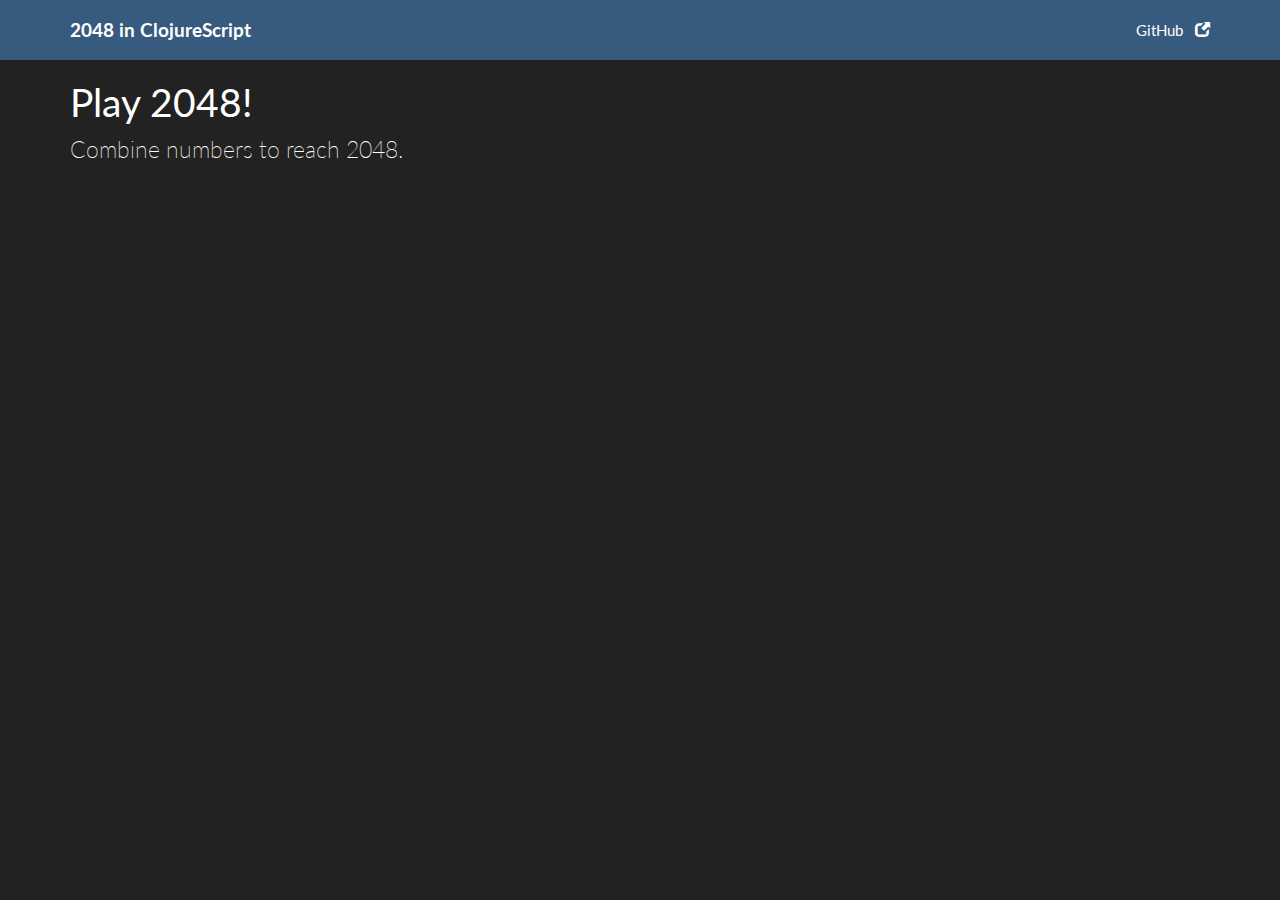
==== resources/public/index.html @ 982064ae "Add Bootstrap and a theme" ====
<!DOCTYPE html>
<html lang="en">
  <head>
    <meta charset="utf-8">
    <title>clj-2048</title>
    <meta name="viewport" content="width=device-width, initial-scale=1">
    <link rel="stylesheet" href="css/bootstrap.min.css" media="screen">
    <link rel="stylesheet" href="css/custom.css" media="screen">
    <!-- HTML5 shim and Respond.js IE8 support of HTML5 elements and media queries -->
    <!--[if lt IE 9]>
      <script src="js/html5shiv.js"></script>
      <script src="js/respond.min.js"></script>
    <![endif]-->
  </head>
  <body>
    <div class="navbar navbar-default navbar-fixed-top">
      <div class="container">
        <div class="navbar-header">
          <a href="#" class="navbar-brand"><strong>2048 in ClojureScript</strong></a>
        </div>
		
		  <ul class="nav navbar-nav navbar-right">
            <li>
              <a href="https://github.com/not-raspberry/clj-2048" target="_blank">
                GitHub&nbsp;&nbsp;
                <span class="glyphicon glyphicon glyphicon-new-window" aria-hidden="true">
                <!-- Yes, I used 2 nbsps because 1 was not enough. I am not
                     a designer, I'm a programmer. At least I don't leave
                     trailing whitespace ^^. -->
              </a>
            </li>
		  </ul>
		
        </div>
      </div>
    </div>


    <div class="container">

      <div class="page-header" id="banner">
        <div class="row">
          <div class="col-lg-6">
            <h1>Play 2048!</h1>
            <p class="lead">Combine numbers to reach 2048.</p>
          </div>
        </div>
      </div>

    <script src="js/compiled/clj_2048.js" type="text/javascript"></script>
  </body>
</html>
---- resources/public/css/custom.css ----
div.page-header {
    margin-top: 60px;
}
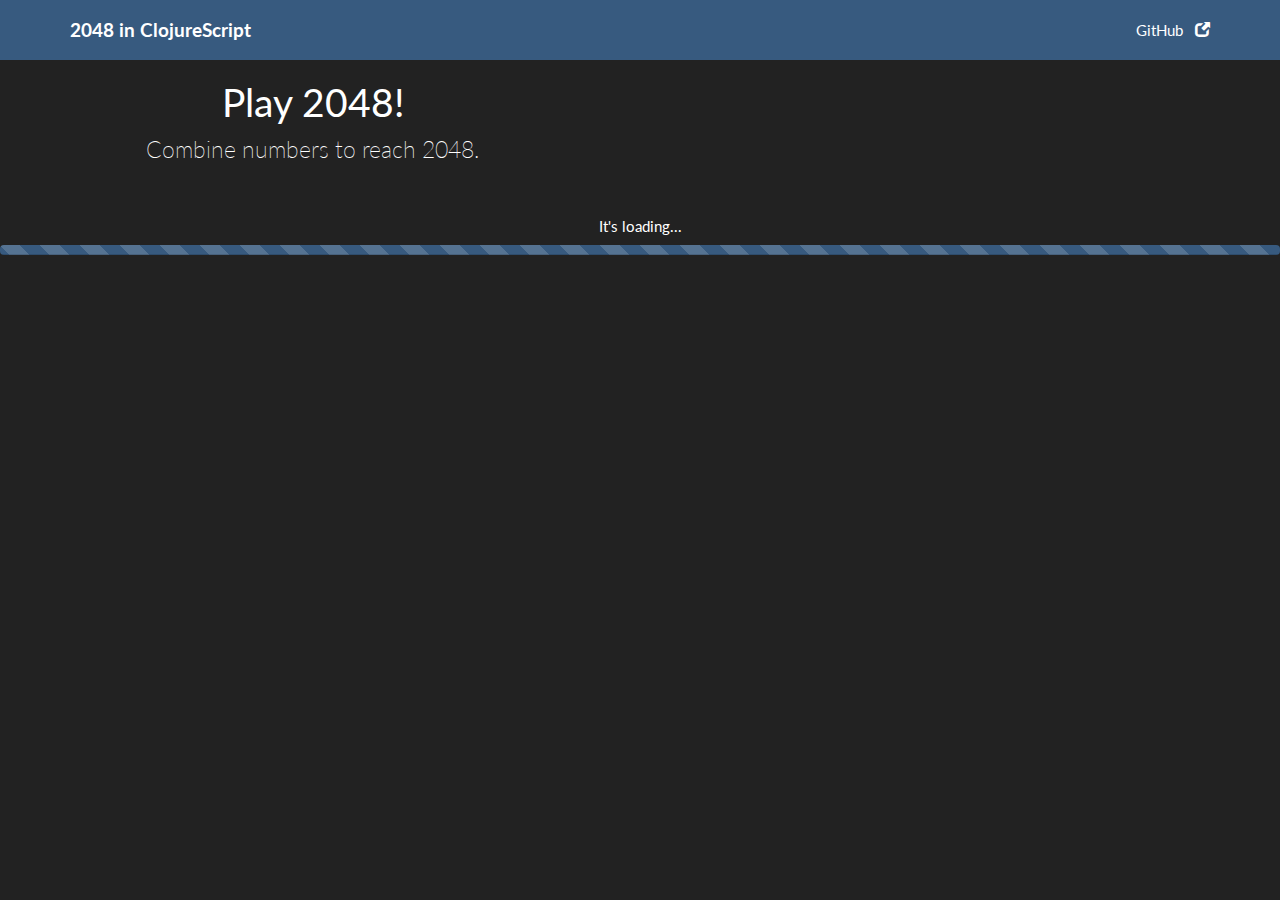
==== commit 7fbb3fb0: "Presentation code and styling" ====
--- a/resources/public/index.html
+++ b/resources/public/index.html
@@ -2,7 +2,7 @@
 <html lang="en">
   <head>
     <meta charset="utf-8">
-    <title>clj-2048</title>
+    <title>cljs-2048</title>
     <meta name="viewport" content="width=device-width, initial-scale=1">
     <link rel="stylesheet" href="css/bootstrap.min.css" media="screen">
     <link rel="stylesheet" href="css/custom.css" media="screen">
@@ -19,11 +19,12 @@
           <a href="#" class="navbar-brand"><strong>2048 in ClojureScript</strong></a>
         </div>
 		
+        <div class="navbar-collapse collapse" id="navbar-main">
 		  <ul class="nav navbar-nav navbar-right">
             <li>
-              <a href="https://github.com/not-raspberry/clj-2048" target="_blank">
+              <a href="https://github.com/not-raspberry/cljs-2048" target="_blank">
                 GitHub&nbsp;&nbsp;
-                <span class="glyphicon glyphicon glyphicon-new-window" aria-hidden="true">
+                <span class="glyphicon glyphicon glyphicon-new-window" aria-hidden="true"></span>
                 <!-- Yes, I used 2 nbsps because 1 was not enough. I am not
                      a designer, I'm a programmer. At least I don't leave
                      trailing whitespace ^^. -->
@@ -36,8 +37,6 @@
     </div>
 
 
-    <div class="container">
-
       <div class="page-header" id="banner">
         <div class="row">
           <div class="col-lg-6">
@@ -47,6 +46,16 @@
         </div>
       </div>
 
-    <script src="js/compiled/clj_2048.js" type="text/javascript"></script>
+      <div id="content">
+        <h5 id="progress-animated" class="text-center">It's loading...</h5>
+        <div class="bs-component">
+          <div class="progress progress-striped active">
+            <div class="progress-bar" style="width: 100%"></div>
+          </div>
+        </div>
+      </div>
+
+    <script src="js/compiled/clj_2048.js" type="application/javascript"></script>
+    <script type="application/javascript">cljs_2048.core.on_js_reload();</script>
   </body>
 </html>
--- a/resources/public/css/custom.css
+++ b/resources/public/css/custom.css
@@ -1,3 +1,100 @@
 div.page-header {
     margin-top: 60px;
 }
+
+div.board {
+    min-width: 560px;
+}
+
+div.row {
+    text-align: center;
+}
+
+div.cell {
+    display: inline-block;
+    /* To make empty inline-block divs display correctly: */
+    vertical-align: bottom;
+    width: 120px;
+    height: 120px;
+    margin: 10px;
+    border: 3px solid #555;
+    border-radius: 20px;
+    text-align: center;
+    line-height: 120px;  /* Vertical align for the contents (a single line). */
+    font-size: 36px;
+    font-weight: bold;
+    background-color: #bbb;
+    color: black;
+}
+
+div.cell-2 {
+    background-color: rgb(255, 235, 59);
+}
+
+div.cell-4 {
+    background-color: rgb(255, 193, 7);
+}
+
+div.cell-8 {
+    background-color: rgb(255, 152, 0);
+}
+
+div.cell-16 {
+    background-color: rgb(255, 100, 50);
+}
+
+div.cell-32 {
+    background-color: rgb(244, 67, 54);
+}
+
+div.cell-64 {
+    background-color: rgb(233, 30, 99);
+}
+
+div.cell-128 {
+    background-color: rgb(240, 13, 225);
+}
+
+div.cell-256 {
+    background-color: rgb(190, 240, 57);
+}
+
+div.cell-512 {
+    background-color: rgb(76, 195, 100);
+}
+
+div.cell-1024 {
+    background-color: rgb(20, 190, 136);
+}
+
+div.cell-2048 {
+    background-color: rgb(33, 130, 243);
+}
+
+div.cell-4096 {
+    background-color: rgb(156, 39, 176);
+}
+
+div.cell-8192 {
+    background-color: rgb(63, 81, 181);
+}
+
+div.cell-16384 {
+    background-color: rgb(103, 58, 183);
+}
+
+div.cell-32768 {
+    background-color: rgb(96, 125, 139);
+}
+
+
+div.cell-65536 {
+    background-color: black;
+    color: white;
+}
+
+
+div.cell-131072 {
+    background-color: red;
+    font-size: 28px;
+}
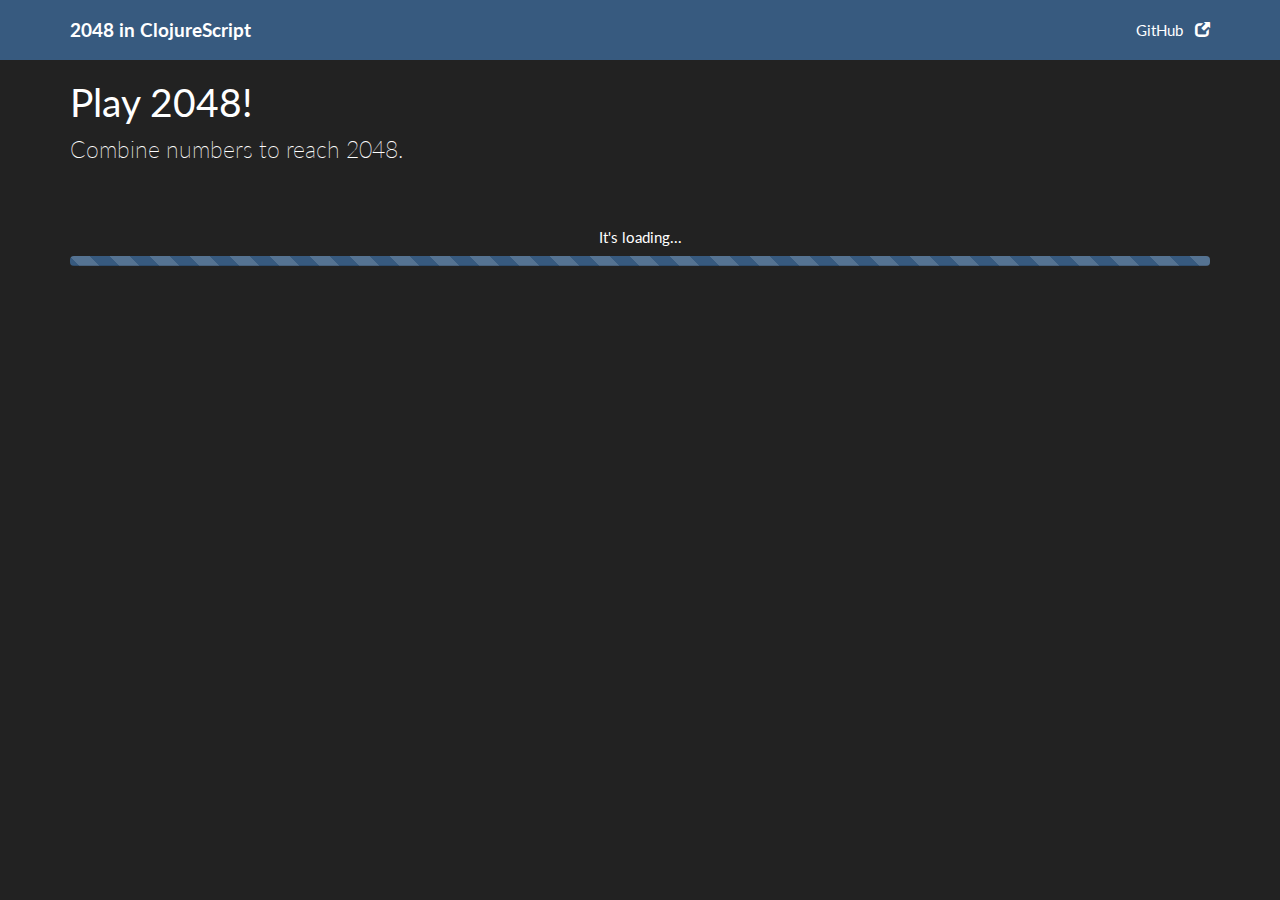
==== commit 2662a6f6: "Fix markup to wrap properly" ====
--- a/resources/public/index.html
+++ b/resources/public/index.html
@@ -37,6 +37,7 @@
     </div>
 
 
+    <div class="container">
       <div class="page-header" id="banner">
         <div class="row">
           <div class="col-lg-6">
@@ -45,8 +46,9 @@
           </div>
         </div>
       </div>
+    </div>
 
-      <div id="content">
+      <div class="container" id="content">
         <h5 id="progress-animated" class="text-center">It's loading...</h5>
         <div class="bs-component">
           <div class="progress progress-striped active">
--- a/resources/public/css/custom.css
+++ b/resources/public/css/custom.css
@@ -6,11 +6,11 @@
     min-width: 560px;
 }
 
-div.row {
+div.board-row {
     text-align: center;
 }
 
-div.cell {
+div.board-cell {
     display: inline-block;
     /* To make empty inline-block divs display correctly: */
     vertical-align: bottom;
@@ -27,74 +27,74 @@
     color: black;
 }
 
-div.cell-2 {
+div.board-cell-2 {
     background-color: rgb(255, 235, 59);
 }
 
-div.cell-4 {
+div.board-cell-4 {
     background-color: rgb(255, 193, 7);
 }
 
-div.cell-8 {
+div.board-cell-8 {
     background-color: rgb(255, 152, 0);
 }
 
-div.cell-16 {
+div.board-cell-16 {
     background-color: rgb(255, 100, 50);
 }
 
-div.cell-32 {
+div.board-cell-32 {
     background-color: rgb(244, 67, 54);
 }
 
-div.cell-64 {
+div.board-cell-64 {
     background-color: rgb(233, 30, 99);
 }
 
-div.cell-128 {
+div.board-cell-128 {
     background-color: rgb(240, 13, 225);
 }
 
-div.cell-256 {
+div.board-cell-256 {
     background-color: rgb(190, 240, 57);
 }
 
-div.cell-512 {
+div.board-cell-512 {
     background-color: rgb(76, 195, 100);
 }
 
-div.cell-1024 {
+div.board-cell-1024 {
     background-color: rgb(20, 190, 136);
 }
 
-div.cell-2048 {
+div.board-cell-2048 {
     background-color: rgb(33, 130, 243);
 }
 
-div.cell-4096 {
+div.board-cell-4096 {
     background-color: rgb(156, 39, 176);
 }
 
-div.cell-8192 {
+div.board-cell-8192 {
     background-color: rgb(63, 81, 181);
 }
 
-div.cell-16384 {
+div.board-cell-16384 {
     background-color: rgb(103, 58, 183);
 }
 
-div.cell-32768 {
+div.board-cell-32768 {
     background-color: rgb(96, 125, 139);
 }
 
 
-div.cell-65536 {
+div.board-cell-65536 {
     background-color: black;
     color: white;
 }
 
 
-div.cell-131072 {
+div.board-cell-131072 {
     background-color: red;
     font-size: 28px;
 }
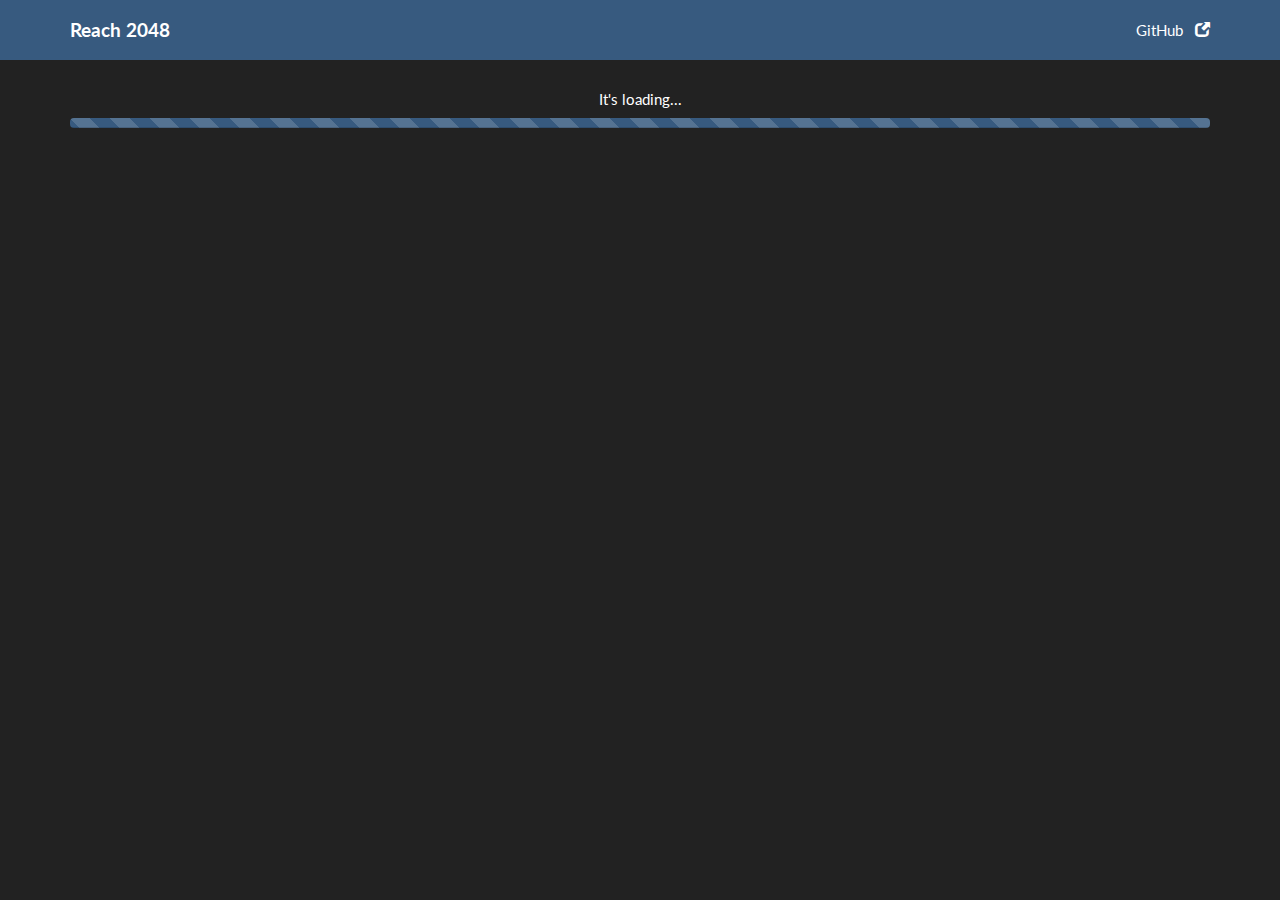
==== commit 5bf5a292: "Move some code around to make room for more user interface" ====
--- a/resources/public/index.html
+++ b/resources/public/index.html
@@ -13,42 +13,31 @@
     <![endif]-->
   </head>
   <body>
-    <div class="navbar navbar-default navbar-fixed-top">
-      <div class="container">
-        <div class="navbar-header">
-          <a href="#" class="navbar-brand"><strong>2048 in ClojureScript</strong></a>
-        </div>
-		
-        <div class="navbar-collapse collapse" id="navbar-main">
-		  <ul class="nav navbar-nav navbar-right">
-            <li>
-              <a href="https://github.com/not-raspberry/cljs-2048" target="_blank">
-                GitHub&nbsp;&nbsp;
-                <span class="glyphicon glyphicon glyphicon-new-window" aria-hidden="true"></span>
-                <!-- Yes, I used 2 nbsps because 1 was not enough. I am not
-                     a designer, I'm a programmer. At least I don't leave
-                     trailing whitespace ^^. -->
-              </a>
-            </li>
-		  </ul>
-		
-        </div>
-      </div>
-    </div>
+    <!--
+        That's some markup mirroring what's rendered by Reagent, to provide
+        some eye-candy while the JS is loading.
+    -->
+    <div id="content">
+      <div class="navbar navbar-default navbar-fixed-top">
+        <div class="container">
+          <div class="navbar-header">
+            <a href="#" class="navbar-brand"><strong>Reach 2048</strong></a>
+          </div>
 
-
-    <div class="container">
-      <div class="page-header" id="banner">
-        <div class="row">
-          <div class="col-lg-6">
-            <h1>Play 2048!</h1>
-            <p class="lead">Combine numbers to reach 2048.</p>
+          <div class="navbar-collapse collapse" id="navbar-main">
+            <ul class="nav navbar-nav navbar-right">
+                <li>
+                  <a href="https://github.com/not-raspberry/cljs-2048" target="_blank">
+                    GitHub&nbsp;&nbsp;
+                    <span class="glyphicon glyphicon glyphicon-new-window" aria-hidden="true"></span>
+                  </a>
+                </li>
+            </ul>
           </div>
         </div>
       </div>
-    </div>
 
-      <div class="container" id="content">
+      <div class="container page-header">
         <h5 id="progress-animated" class="text-center">It's loading...</h5>
         <div class="bs-component">
           <div class="progress progress-striped active">
@@ -56,6 +45,7 @@
           </div>
         </div>
       </div>
+    </div>
 
     <script src="js/compiled/clj_2048.js" type="application/javascript"></script>
     <script type="application/javascript">cljs_2048.core.on_js_reload();</script>
--- a/resources/public/css/custom.css
+++ b/resources/public/css/custom.css
@@ -1,9 +1,9 @@
 div.page-header {
-    margin-top: 60px;
+    margin-top: 80px;
 }
 
 div.board {
-    min-width: 560px;
+    min-width: 540px;
 }
 
 div.board-row {
@@ -14,13 +14,13 @@
     display: inline-block;
     /* To make empty inline-block divs display correctly: */
     vertical-align: bottom;
-    width: 120px;
-    height: 120px;
+    width: 110px;
+    height: 110px;
     margin: 10px;
     border: 3px solid #555;
     border-radius: 20px;
     text-align: center;
-    line-height: 120px;  /* Vertical align for the contents (a single line). */
+    line-height: 110px;  /* Vertical align for the contents (a single line). */
     font-size: 36px;
     font-weight: bold;
     background-color: #bbb;
@@ -87,13 +87,11 @@
     background-color: rgb(96, 125, 139);
 }
 
-
 div.board-cell-65536 {
     background-color: black;
     color: white;
 }
 
-
 div.board-cell-131072 {
     background-color: red;
     font-size: 28px;
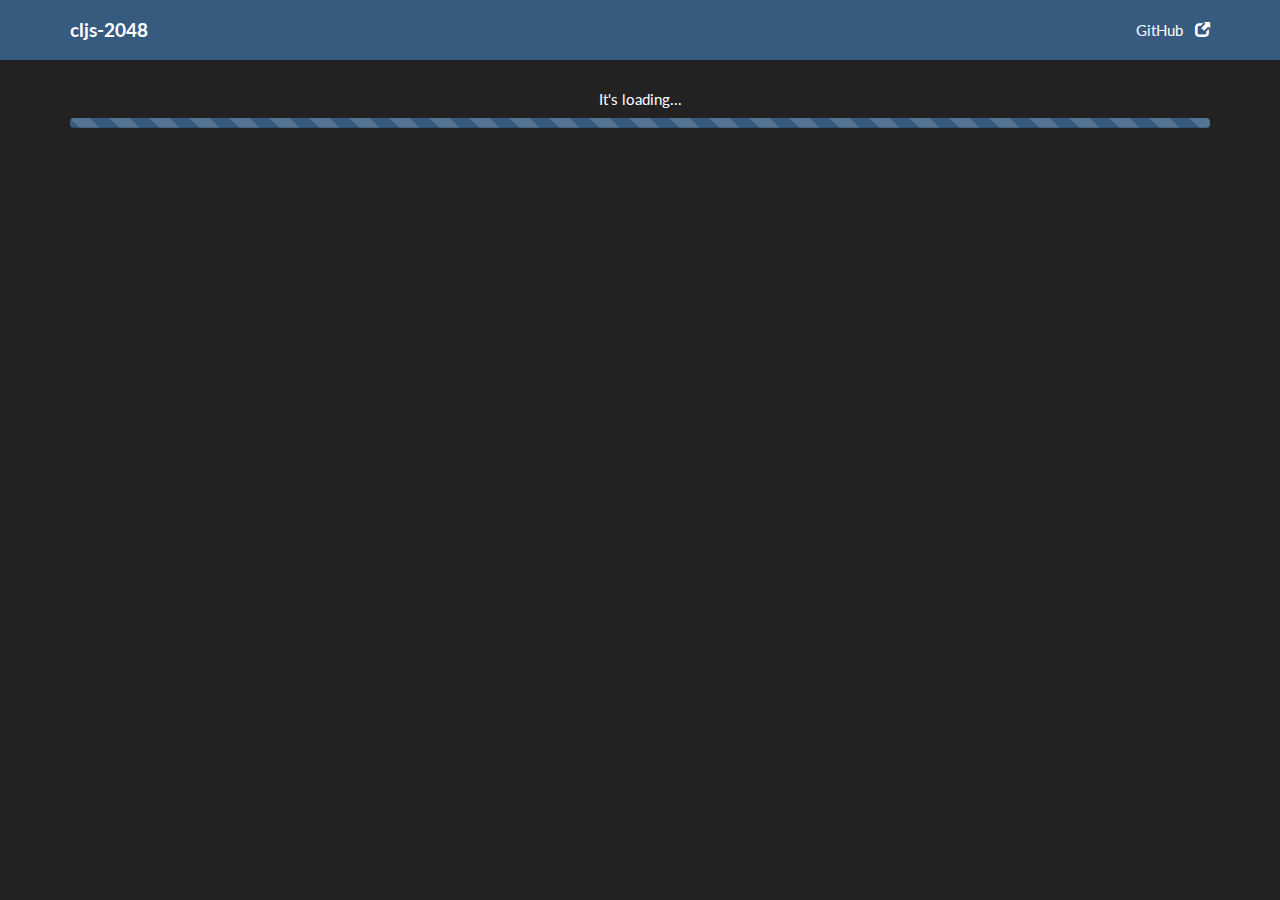
==== commit ee8c1f7a: "Display the game state in the header" ====
--- a/resources/public/index.html
+++ b/resources/public/index.html
@@ -21,7 +21,7 @@
       <div class="navbar navbar-default navbar-fixed-top">
         <div class="container">
           <div class="navbar-header">
-            <a href="#" class="navbar-brand"><strong>Reach 2048</strong></a>
+            <a href="#" class="navbar-brand"><strong>cljs-2048</strong></a>
           </div>
 
           <div class="navbar-collapse collapse" id="navbar-main">
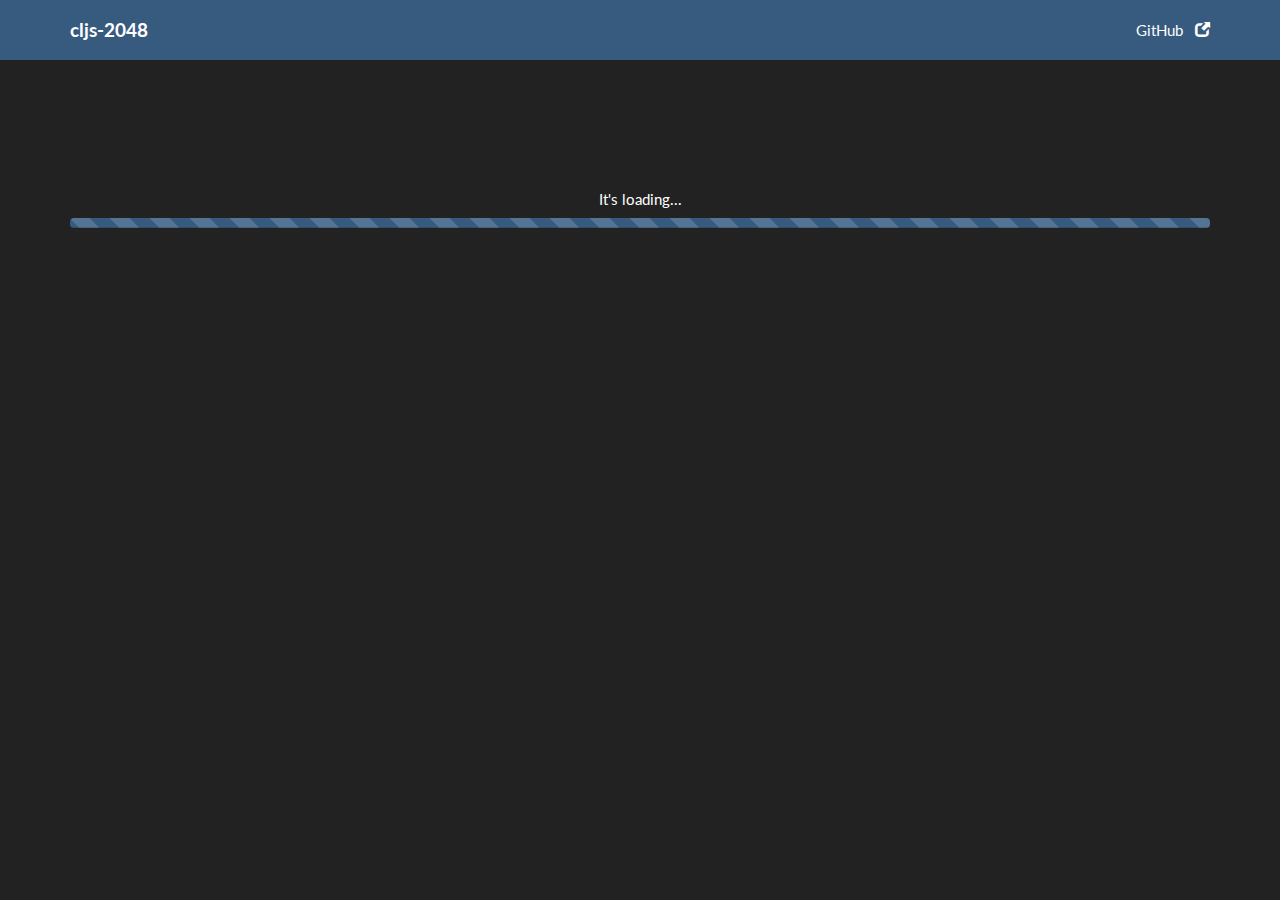
==== commit 08aa09f1: "Support swiping using touch screens" ====
--- a/resources/public/index.html
+++ b/resources/public/index.html
@@ -47,7 +47,9 @@
       </div>
     </div>
 
-    <script src="js/compiled/clj_2048.js" type="application/javascript"></script>
+    <div id="body-stretcher"></div>
+
+    <script src="js/compiled/cljs_2048.js" type="application/javascript"></script>
     <script type="application/javascript">cljs_2048.core.on_js_reload();</script>
   </body>
 </html>
--- a/resources/public/css/custom.css
+++ b/resources/public/css/custom.css
@@ -1,9 +1,28 @@
-div.page-header {
-    margin-top: 80px;
+/* Reset some weirdness of the template. */
+span.navbar-brand:hover {
+    color: white !important;
 }
 
-div.board {
-    min-width: 540px;
+a, a:focus{
+    color: white;
+}
+
+a:hover {
+    color: #ddd;
+}
+
+/* A div to make the whole viewport swipe-able. */
+div#body-stretcher {
+    position: absolute;
+    top: 0;
+    left: 0;
+    width: 100%;
+    height: 100%;
+}
+
+
+div.page-header {
+    margin-top: 20vh;
 }
 
 div.board-row {
@@ -14,17 +33,26 @@
     display: inline-block;
     /* To make empty inline-block divs display correctly: */
     vertical-align: bottom;
-    width: 110px;
-    height: 110px;
-    margin: 10px;
+    width: 16vw;
+    height: 16vw;
+    margin: 0.3vw;
     border: 3px solid #555;
-    border-radius: 20px;
+    border-radius: 1vw;
     text-align: center;
-    line-height: 110px;  /* Vertical align for the contents (a single line). */
-    font-size: 36px;
+    line-height: 16vw;  /* Vertical align for the contents (a single line). */
+    font-size: 5.1vw;
     font-weight: bold;
     background-color: #bbb;
     color: black;
+}
+
+div.board-cell-numeric {
+    /* Ignore parent's border when positioning. */
+    margin-top: -3px;
+    margin-left: -3px;
+    position: absolute;
+    top: 0;
+    left: 0;
 }
 
 div.board-cell-2 {
